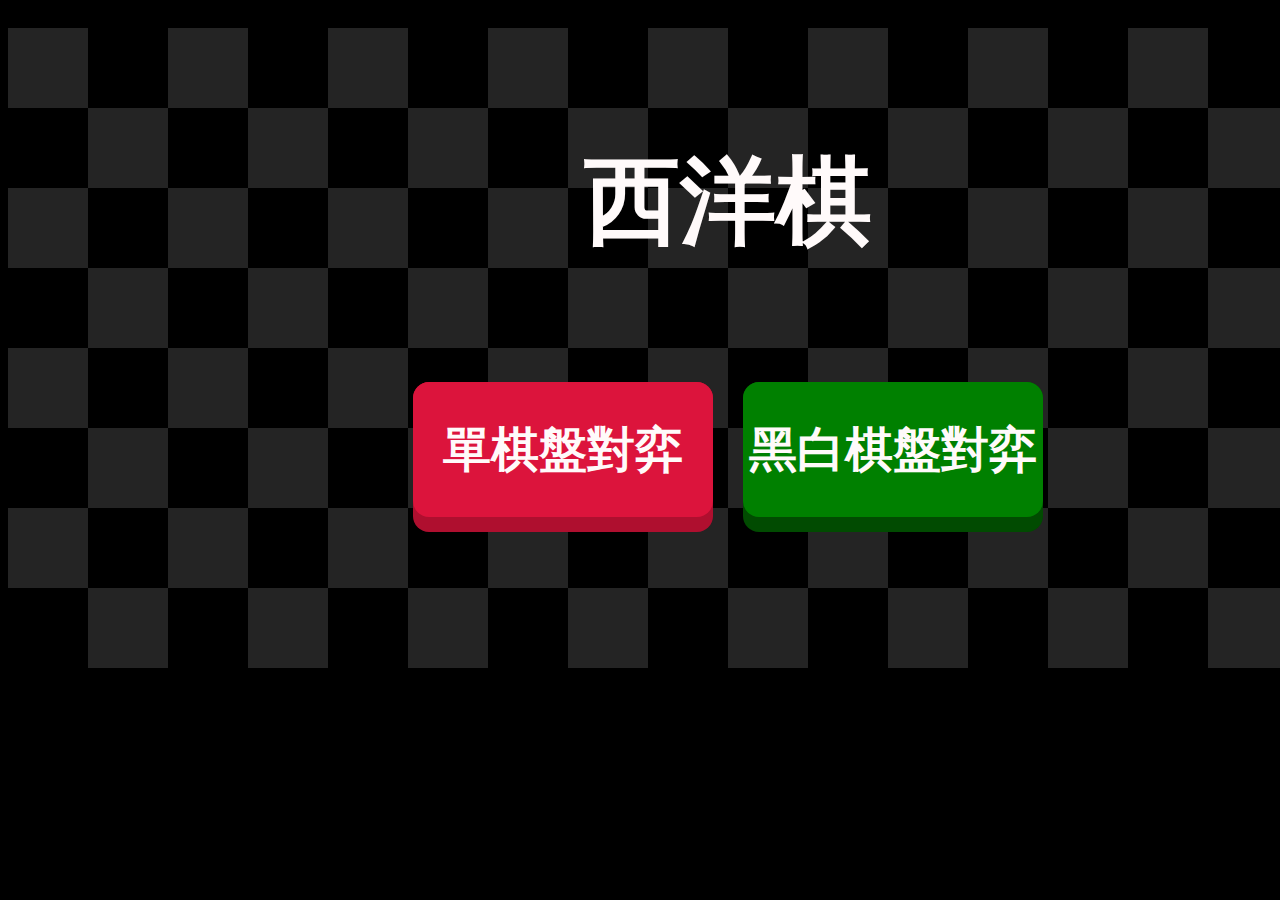
==== index.html @ 86a0bad9 "chess" ====
<!DOCTYPE html>
<html lang="en">
<head>
    <meta charset="UTF-8">
    <meta http-equiv="X-UA-Compatible" content="IE=edge">
    <meta name="viewport" content="width=device-width, initial-scale=1.0">
    <title>西洋棋</title>
    <link rel="icon" type="image/x-icon" href="one_board/white_pawn.png">
    <link rel="stylesheet" href="style.css">
</head>
<body style="background-color: black;">
    <div class="container" style="min-width: 1440px; min-height: 680px; max-width: 1440px; max-height: 680px;">
        <script src="bg.js"></script>
        <div class="container" style="flex-direction: column;position: absolute;top: 0px; min-width: 1440px; min-height: 640px;">
            <div class="container">
                <h1 style="position: relative;;top: -50px;">西洋棋</h1>
            </div>
            
            <div class="container">
                <a href="one_board/chess.html" style="text-decoration:none">
                    <div class="shadow_1" style="height: 150px; width: 300px; border-radius: 16px ;background-color: rgb(175, 15, 47);">
                        <div class="container button_1" style="height: 135px; width: 300px;">
                            <h2>單棋盤對弈</h2>
                        </div>
                    </div>
                </a>

                <div style="width: 30px;"></div>

                <a href="white_and_black/chess.html" style="text-decoration:none">
                    <div class="shadow_2" style="height: 150px; width: 300px; border-radius: 16px ;background-color: rgb(1, 75, 1);">
                        <div class="container button_2" style="height: 135px; width: 300px;">
                            <h2>黑白棋盤對弈</h2>
                        </div>
                    </div>
                </a>
            </div>
            
            
        </div>
        
    </div>
    
    
</body>
</html>
---- style.css ----
.container{
    display: flex;
    flex-wrap: wrap;
    position: relative;
    justify-content: center;
    align-content: center;
}

p{
    color: whitesmoke;
}

h1{
    color: snow;
    font-family:'Gill Sans', 'Gill Sans MT', 'Calibri', 'Trebuchet MS', sans-serif, '微軟正黑體';
    font-size: 96px;
}

h2{
    color: snow;
    font-family:'Gill Sans', 'Gill Sans MT', 'Calibri', 'Trebuchet MS', sans-serif, '微軟正黑體';
    font-size: 48px;
}

.button_1{
    border-radius: 16px ;
    background-color: crimson;
}

.shadow_1 :hover{
    background-color: rgb(216, 84, 110);
}

.button_2{
    border-radius: 16px ;
    background-color: green;
}

.shadow_2 :hover{
    background-color: rgb(82, 144, 82);
}
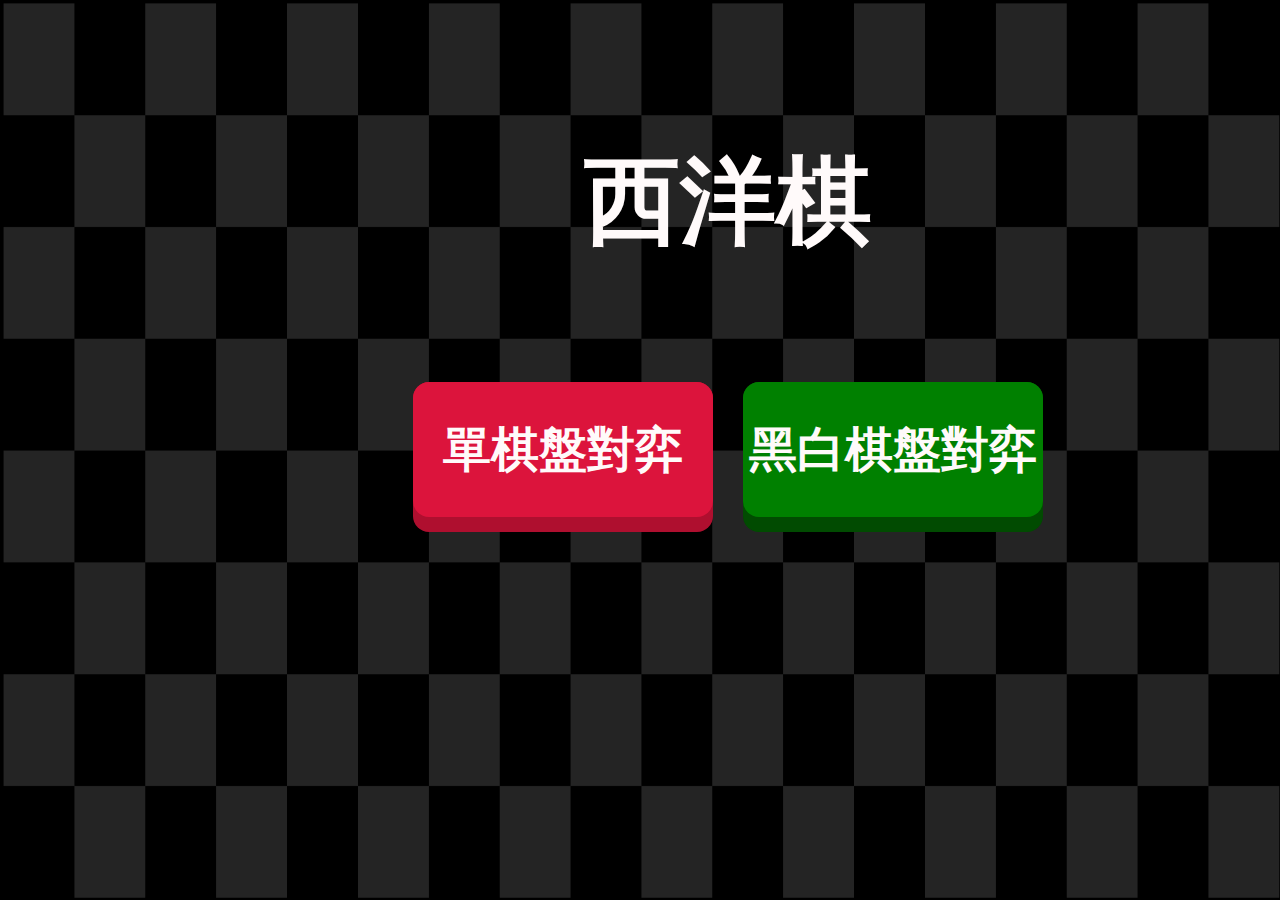
==== commit f3821940: "Update index.html" ====
--- a/index.html
+++ b/index.html
@@ -10,7 +10,6 @@
 </head>
 <body style="background-color: black;">
     <div class="container" style="min-width: 1440px; min-height: 680px; max-width: 1440px; max-height: 680px;">
-        <script src="bg.js"></script>
         <div class="container" style="flex-direction: column;position: absolute;top: 0px; min-width: 1440px; min-height: 640px;">
             <div class="container">
                 <h1 style="position: relative;;top: -50px;">西洋棋</h1>
--- a/style.css
+++ b/style.css
@@ -1,3 +1,11 @@
+body{
+    background-image: url("bg.png");
+    background-repeat: no-repeat;
+    background-attachment: fixed;
+    background-size: 100% 100%;
+}
+
+
 .container{
     display: flex;
     flex-wrap: wrap;
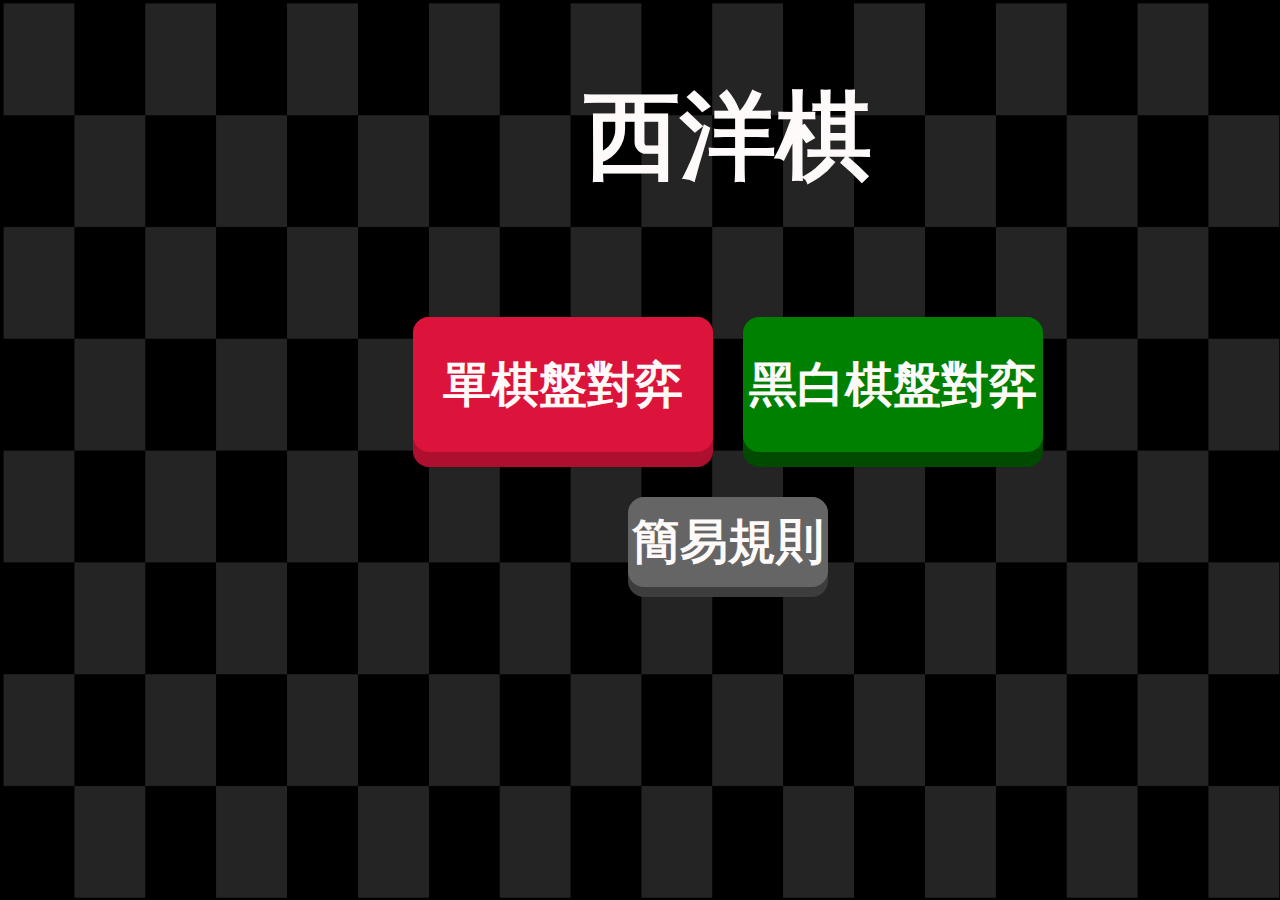
==== commit ee47af96: "link" ====
--- a/index.html
+++ b/index.html
@@ -8,7 +8,7 @@
     <link rel="icon" type="image/x-icon" href="one_board/white_pawn.png">
     <link rel="stylesheet" href="style.css">
 </head>
-<body style="background-color: black;">
+<body style="">
     <div class="container" style="min-width: 1440px; min-height: 680px; max-width: 1440px; max-height: 680px;">
         <div class="container" style="flex-direction: column;position: absolute;top: 0px; min-width: 1440px; min-height: 640px;">
             <div class="container">
@@ -34,7 +34,17 @@
                     </div>
                 </a>
             </div>
-            
+            <div style="height: 30px;"></div>
+
+            <div class="container">
+                <a href="chess_rules/rules.html" style="text-decoration:none">
+                    <div class="shadow_3" style="height: 100px; width: 200px; border-radius: 16px ;background-color: rgb(61, 61, 61);">
+                        <div class="container button_3" style="height: 90px; width: 200px;">
+                            <h2>簡易規則</h2>
+                        </div>
+                    </div>
+                </a>
+            </div>
             
         </div>
         
--- a/style.css
+++ b/style.css
@@ -3,8 +3,8 @@
     background-repeat: no-repeat;
     background-attachment: fixed;
     background-size: 100% 100%;
+    background-color: black;
 }
-
 
 .container{
     display: flex;
@@ -46,4 +46,13 @@
 
 .shadow_2 :hover{
     background-color: rgb(82, 144, 82);
+}
+
+.button_3{
+    border-radius: 16px ;
+    background-color: rgb(101, 101, 101);
+}
+
+.shadow_3 :hover{
+    background-color: rgb(135, 135, 135);
 }